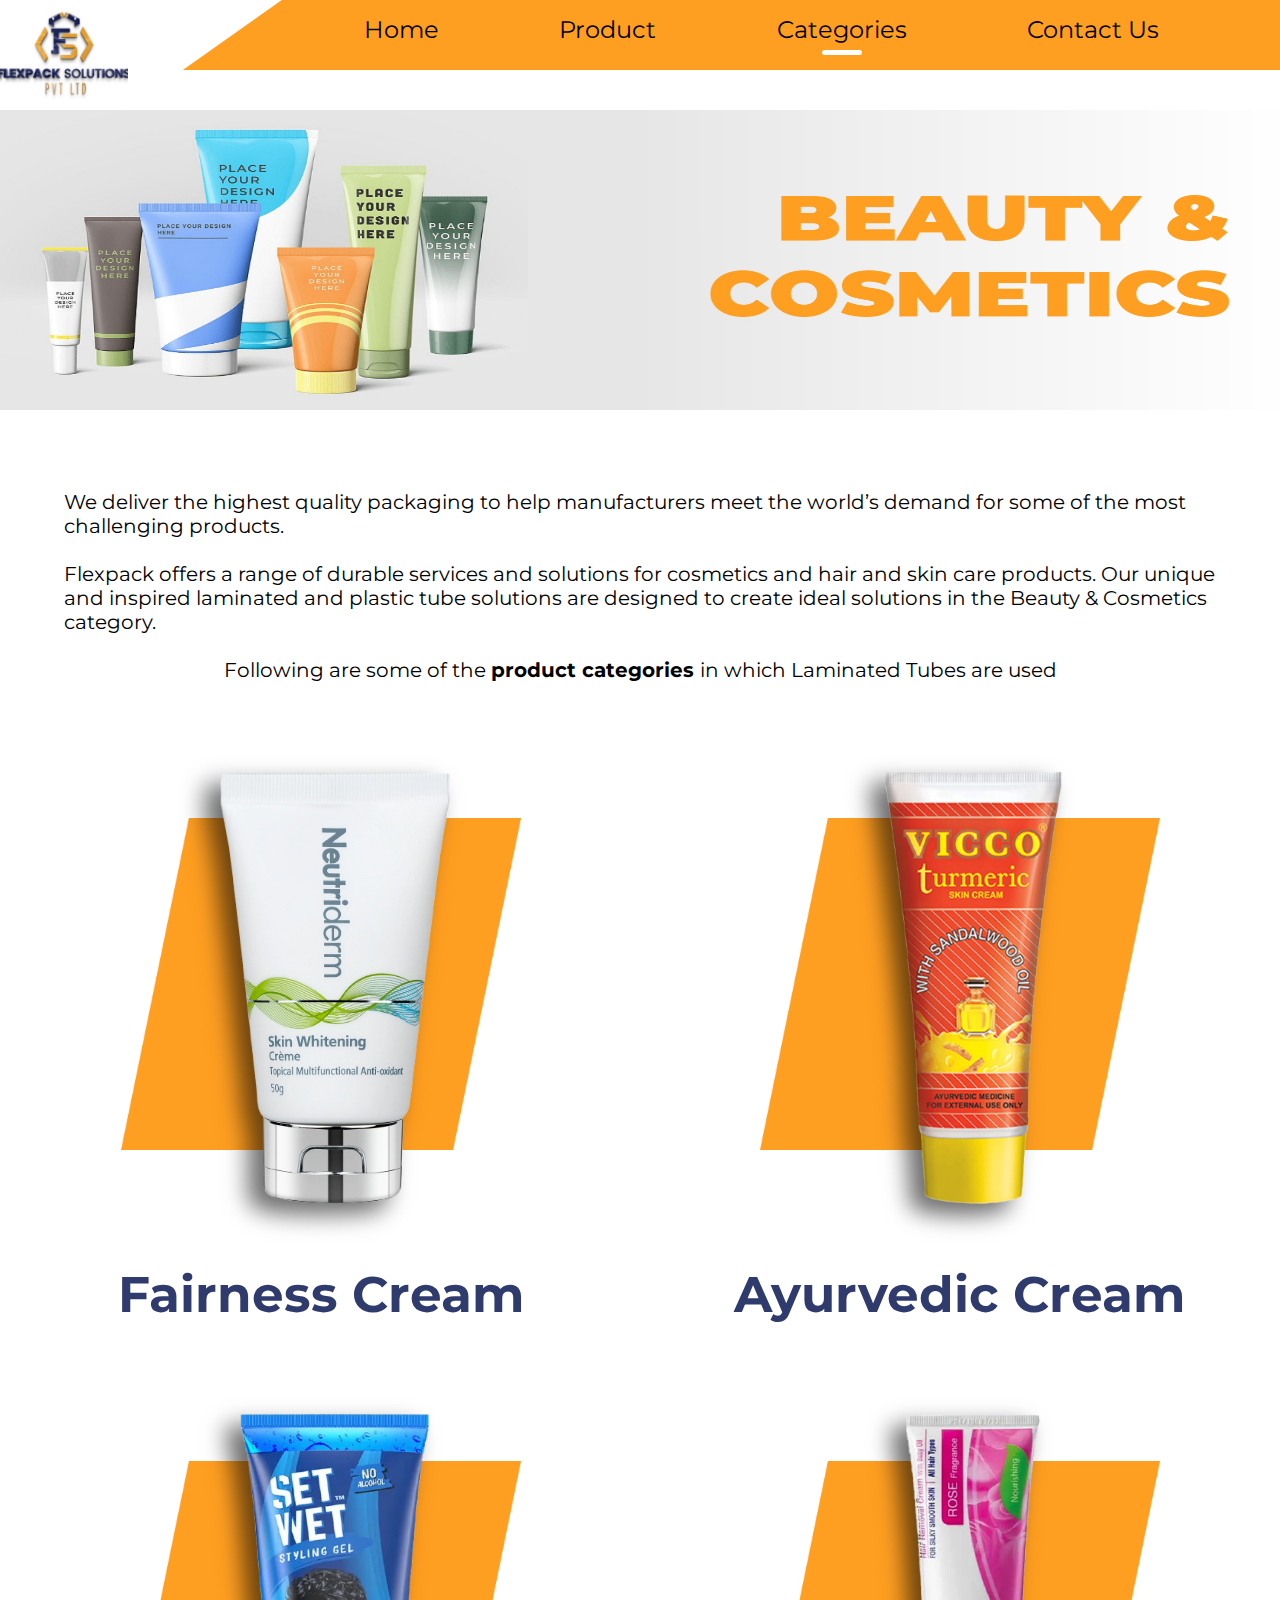
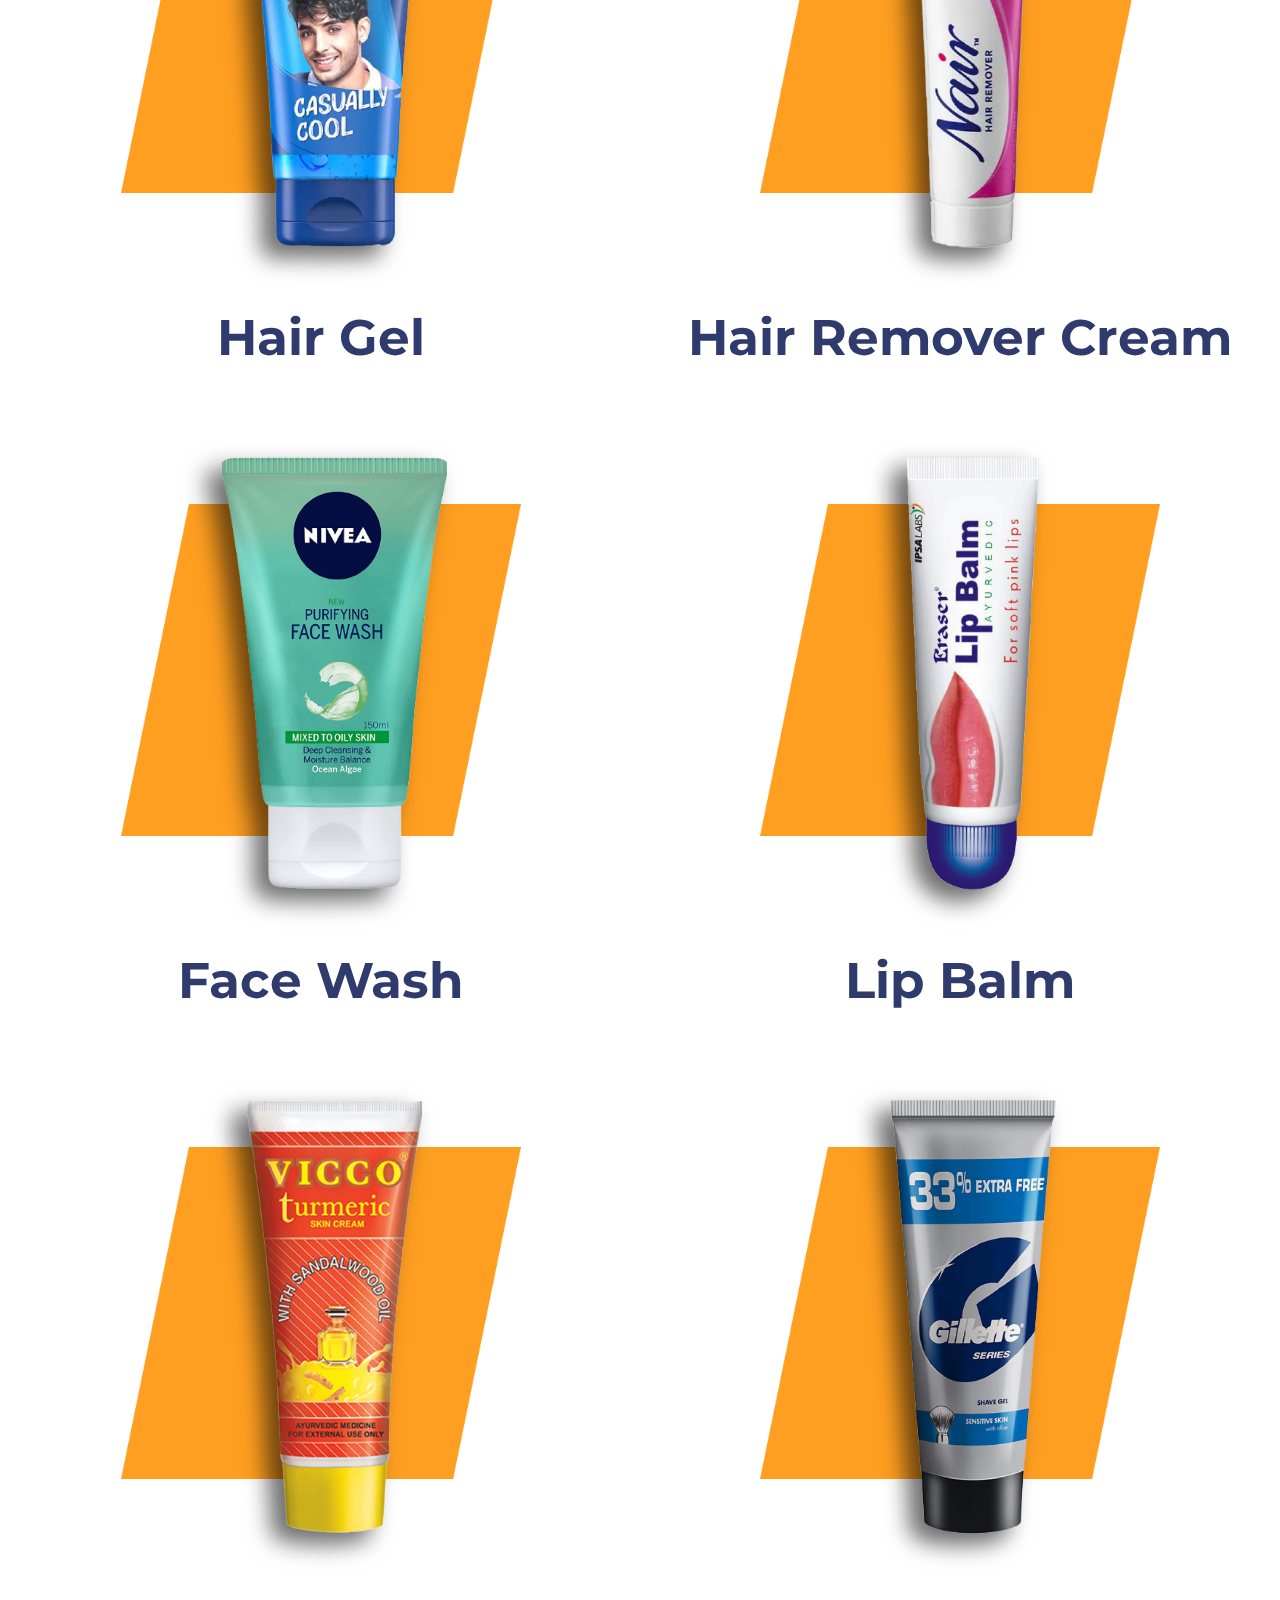
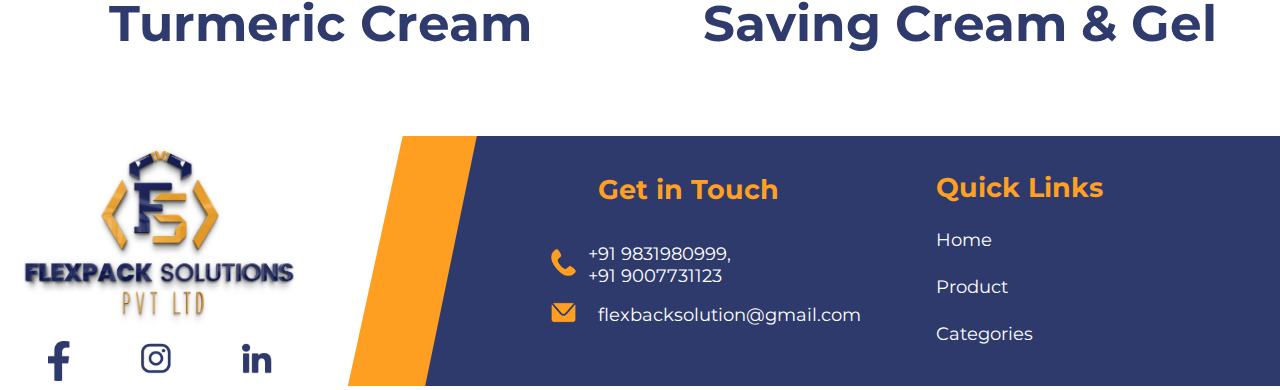
==== UI/beautyCosmetics.html @ aff6e9e9 "category  Page" ====
<!DOCTYPE html>
<html lang="en">
<head>
    <meta charset="UTF-8">
    <meta http-equiv="X-UA-Compatible" content="IE=edge">
    <meta name="viewport" content="width=device-width, initial-scale=1.0">

    <link rel="preconnect" href="https://fonts.googleapis.com">
    <link rel="preconnect" href="https://fonts.gstatic.com" crossorigin>
    <link href="https://fonts.googleapis.com/css2?family=Montserrat:wght@400;600&display=swap" rel="stylesheet">
    
    <link rel="stylesheet" href="../Style/beautyCosmetics.css">
    <link rel="stylesheet" href="../Style/navbar.css">
    <link rel="stylesheet" href="../Style/footer.css">
    <title>FLEXPACK SOLUTIONS</title>
</head>
<body>
    <div id="outerDiv">
        <nav>
            <div id="logo">
                <img src="../assets/navbar/logo.jpg" />
            </div>
            <div id="navItems">
                <ul>
                    <li><a href="../index.html" >Home</a>
                    
                </li>
                    <li><a href="./product.html">Product</a></li>
                    <li id="category">
                        <a href="#">Categories</a>
                        <div class="active"></div> 
                        <div id="categoryOptions">
                            <ol>
                                <li><a href="./oral.html">Oral</a></li>
                                <li><a href="./food.html" >Food</a></li>
                                <li><a href="./pharmaHealth.html">Pharma & health</a></li>
                                <li><a href="#" style="color:aliceblue">Beauty & Cosmetics</a></li>
                            </ol>
                        </div> 
                        
                    </li>
                    <li><a href="./contactus.html">Contact Us</a></li>
                </ul>
            </div>
        </nav>
        
        <div id="beautyCosmetics">
            <img src="../assets/beautyCosmetics/beautyCosmetics_banner.jpg"/>
        </div>

        <div id="beautyDescription">
            We deliver the highest quality packaging to help manufacturers meet the world’s demand for some of the most challenging products.
            <br/><br/>
            Flexpack offers a range of durable services and solutions for cosmetics and hair and skin care products. Our unique and inspired laminated and plastic tube solutions are designed to create ideal solutions in the Beauty & Cosmetics category.
            <br/><br/>
            <p>Following are some of the <b> product categories </b> in which Laminated Tubes are used</p>
        </div>

        <table id="beautyProductsTable">
            <tr>
                <td>
                    <div class="innerBeautyDiv">
                        <div id="beautyImgDiv">
                            <img src="../assets/beautyCosmetics/_1.png"/>
                        </div>
                    </div>
                    <h1>Fairness Cream</h1>
                </td>
                
                <td>
                    <div class="innerBeautyDiv">
                        <div id="beautyImgDiv">
                            <img src="../assets/beautyCosmetics/_2.png"/>
                        </div>
                    </div>
                    <h1>Ayurvedic Cream</h1>
                </td>
            </tr>

            <tr>
                <td>
                    <div class="innerBeautyDiv">
                        <div id="beautyImgDiv">
                            <img src="../assets/beautyCosmetics/_3.png"/>
                        </div>
                    </div>
                    <h1>Hair Gel</h1>
                </td>
                
                <td>
                    <div class="innerBeautyDiv">
                        <div id="beautyImgDiv">
                            <img src="../assets/beautyCosmetics/_4.png"/>
                        </div>
                    </div>
                    <h1>Hair Remover Cream</h1>
                </td>
            </tr>

            <tr>
                <td>
                    <div class="innerBeautyDiv">
                        <div id="beautyImgDiv">
                            <img src="../assets/beautyCosmetics/_5.png"/>
                        </div>
                    </div>
                    <h1>Face Wash</h1>
                </td>
                
                <td>
                    <div class="innerBeautyDiv">
                        <div id="beautyImgDiv">
                            <img src="../assets/beautyCosmetics/_6.png"/>
                        </div>
                    </div>
                    <h1>Lip Balm</h1>
                </td>
            </tr>

            <tr>
                <td>
                    <div class="innerBeautyDiv">
                        <div id="beautyImgDiv">
                            <img src="../assets/beautyCosmetics/_7.png"/>
                        </div>
                    </div>
                    <h1>Turmeric Cream</h1>
                </td>
                
                <td>
                    <div class="innerBeautyDiv">
                        <div id="beautyImgDiv">
                            <img src="../assets/beautyCosmetics/_8.png"/>
                        </div>
                    </div>
                    <h1>Saving Cream & Gel</h1>
                </td>
            </tr>
        </table>

        <footer id="footerParentDiv">
            <div id="footerLogo">
                <div id="footerLogoUpper">
                    <img src="../assets/footer/logo.jpg"/>
                </div>
                <div id="footerLogoLower">
                    <img src="../assets/footer/socail_media.png" />
                </div>
            </div>
            <div id="footerDetails">
                <div id="innerFooterDetailsDiv">
                    <div id="getInTouchDiv">
                            <table>
                                <tr>
                                    <td style="width:25px;"></td>
                                    <td style="padding-left: 20px;padding-bottom: 25px;"><h2>Get in Touch</h3></td>
                                </tr>
                                <tr>
                                    <td style="width:25px;"><img src="../assets/footer/phn_icon.png"/></td>
                                    <td style="padding: 10px;">+91 9831980999,<br/>+91 9007731123</td>
                                </tr>
                                <tr>
                                    <td style="width:25px;"><img src="../assets//footer/mail.png"/></td>
                                    <td style="padding-left: 20px;">flexbacksolution@gmail.com</td>
                                </tr>
                            </table>
                    </div>

                    <div id="quickLinks">
                        <h2>Quick Links</h3>
                            <ul>
                                <li>Home</li>
                                <li>Product</li>
                                <li>Categories</li>
                            </ul>
                    </div>

                </div>
            </div>
        </footer>
    </div>
    
</body>
<script src="../index.js"></script>
</html>
---- Style/beautyCosmetics.css ----
#beautyCosmetics{
    height: 300px;
  margin-top: 10px;
  position: relative;
  text-align: center;
  z-index:-1;
}

#beautyCosmetics img {
    width: 100%;
    height: 100%;
    object-fit: fill;
}


#beautyDescription{
  padding-top:80px;
  width:90%;
  margin: auto;
  font-size: 20px;
  hyphens: auto;
}

#beautyDescription p{
  text-align: center;
  margin-bottom: 50px;
}

.innerBeautyDiv{
  background-image: url("../assets/beautyCosmetics/product_bg1.png");
  background-position: center;
  background-size: contain;
  background-repeat: no-repeat;
  height:400px;
  width: 55%;
  min-width:400px;
  margin: auto;
  position: relative;
}

#beautyImgDiv{
  position: absolute;
  top:-35px;
  left: 0; 
  right: 0; 
  margin-left: auto; 
  margin-right: auto;
  height: 500px; 
  width:300px;
}

#beautyImgDiv img{
  width: 100%;
  height: 100%;
  object-fit: contain;

}

#beautyProductsTable h1{
  color: #2f3b6d;
  margin-top: 80px;
  text-align: center;
  font-size: 50px;
}
#beautyProductsTable{ width:100%; margin: 30px auto;}

#beautyProductsTable td{
  width: 50%;
  padding-top:50px;
  padding-bottom:50px;
}
---- Style/navbar.css ----
* {
  margin: 0;
  padding: 0;
  font-family: montserrat, sans-serif;
}
#outerDiv {
    width: 100%;
    margin: auto;
    height: auto;
    min-width: 1070px;
  }
  nav {
    display: flex;
    flex-direction: row;
    position: sticky;
    width: 100%;
    height: 100px;
  }
  
  #logo {
    width: 10%;
  }
  
  #logo img {
    height: 100%;
    width: 100%;
    object-fit: cover;
    padding-top: 5px;
  }
  #navItems {
    width: 90%;
    background-image: url("../assets/navbar/bar.png");
    /* background-position:center; */
    background-repeat: no-repeat;
    padding: 15px 0%;
    height: 40px;
  }
  
  #navItems ul {
    display: flex;
    flex-direction: row;
    list-style: none;
    justify-content: space-evenly;
    align-content: center;
    width: 90%;
    margin-left: auto;
  }
  
  nav ul li a {
    font-size: 24px;
    color: black;
    text-decoration: none;
  }
  
  .active {
    background-color: white;
    height: 5px;
    width: 40px;
    margin: auto;
    border-radius: 25px;
    visibility: visible;
    margin-top: 6px;
  }


  #category{
    position: relative;
  }

  #categoryOptions{
    position: absolute;
    top:50px;
    left:0;
    right: 0;
    width:150px;
    /* height: 200px; */
    text-align: center;
    background-color:#FFA022;
    color: white;
    ;
    margin: auto;
    z-index:1;
    display: none;
  }

  #categoryOptions ol{
    list-style: none;
  }

  #categoryOptions ol li{
    margin: 15px auto;
  }

  #categoryOptions ol a{
    font-size: 17px;
    color: black;
    text-decoration: none;
  }

  #categoryOptions ol li:hover{
    margin: 15px auto;
  }

  #categoryOptions a:hover{
    color:white;
  }

  .activeCategory{
    color:white;
  }
---- Style/footer.css ----
#footerParentDiv{
    display:flex;
    flex-direction: row;
    height:250px;
    width: 100%;
  }
  
  #footerLogo{
    width:25%;
    height:100%;
    min-width: 200px;
  }
  
  #footerLogo img{
    height: 100%;
    width:100%;
    object-fit:contain;
  }
  
  #footerLogoUpper{
    height:80%;
  }
  
  #footerLogoLower{
    height:20%;
    width: 70%;
    margin: auto;
  }
  
  #footerDetails{
    width: 75%;
    position: relative;
    background-image: url("../assets/footer/bottom_bar.png");
    background-repeat: no-repeat;
    font-family: montserrat, sans-serif;
    color: white;
    font-size: 18px;
  }
  #footerDetails img{
    height: 100%;
    width:100%;
  
  }
  #innerFooterDetailsDiv{
    width: 80%;
    margin-left: auto;
    display: flex;
    flex-direction: row;
    justify-content: space-evenly;
    height: 100%;
  }
  
  #innerFooterDetailsDiv h2{
    color:#FFA022;
    font-family: montserrat, sans-serif;
  
  }
  
  #innerFooterDetailsDiv li{
    list-style: none;
    margin:25px auto;
  }
  
  #getInTouchDiv{
    width:45%;
    padding-top: 35px;
    min-width: 350px;
  } 
  
  #quickLinks{
    width:40%;
    padding-top: 35px;
    font-size: 18px;
  
  }
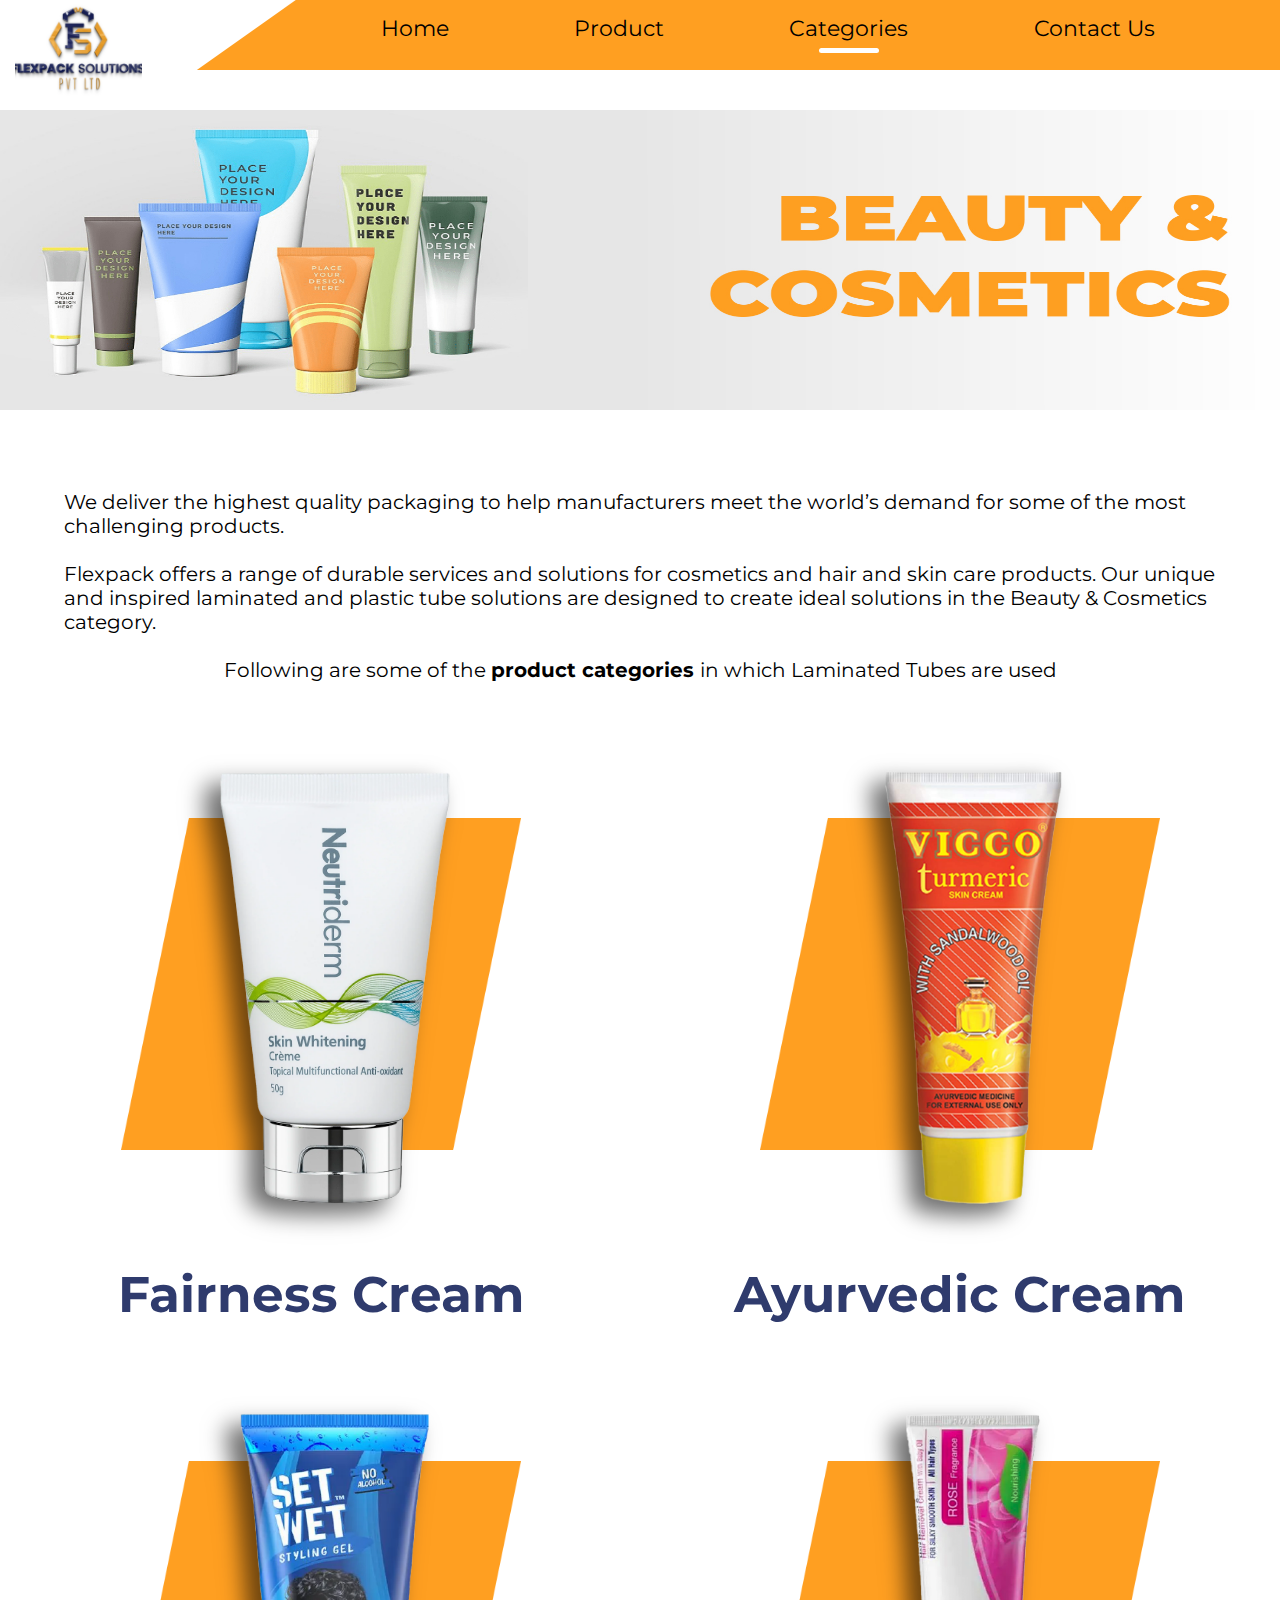
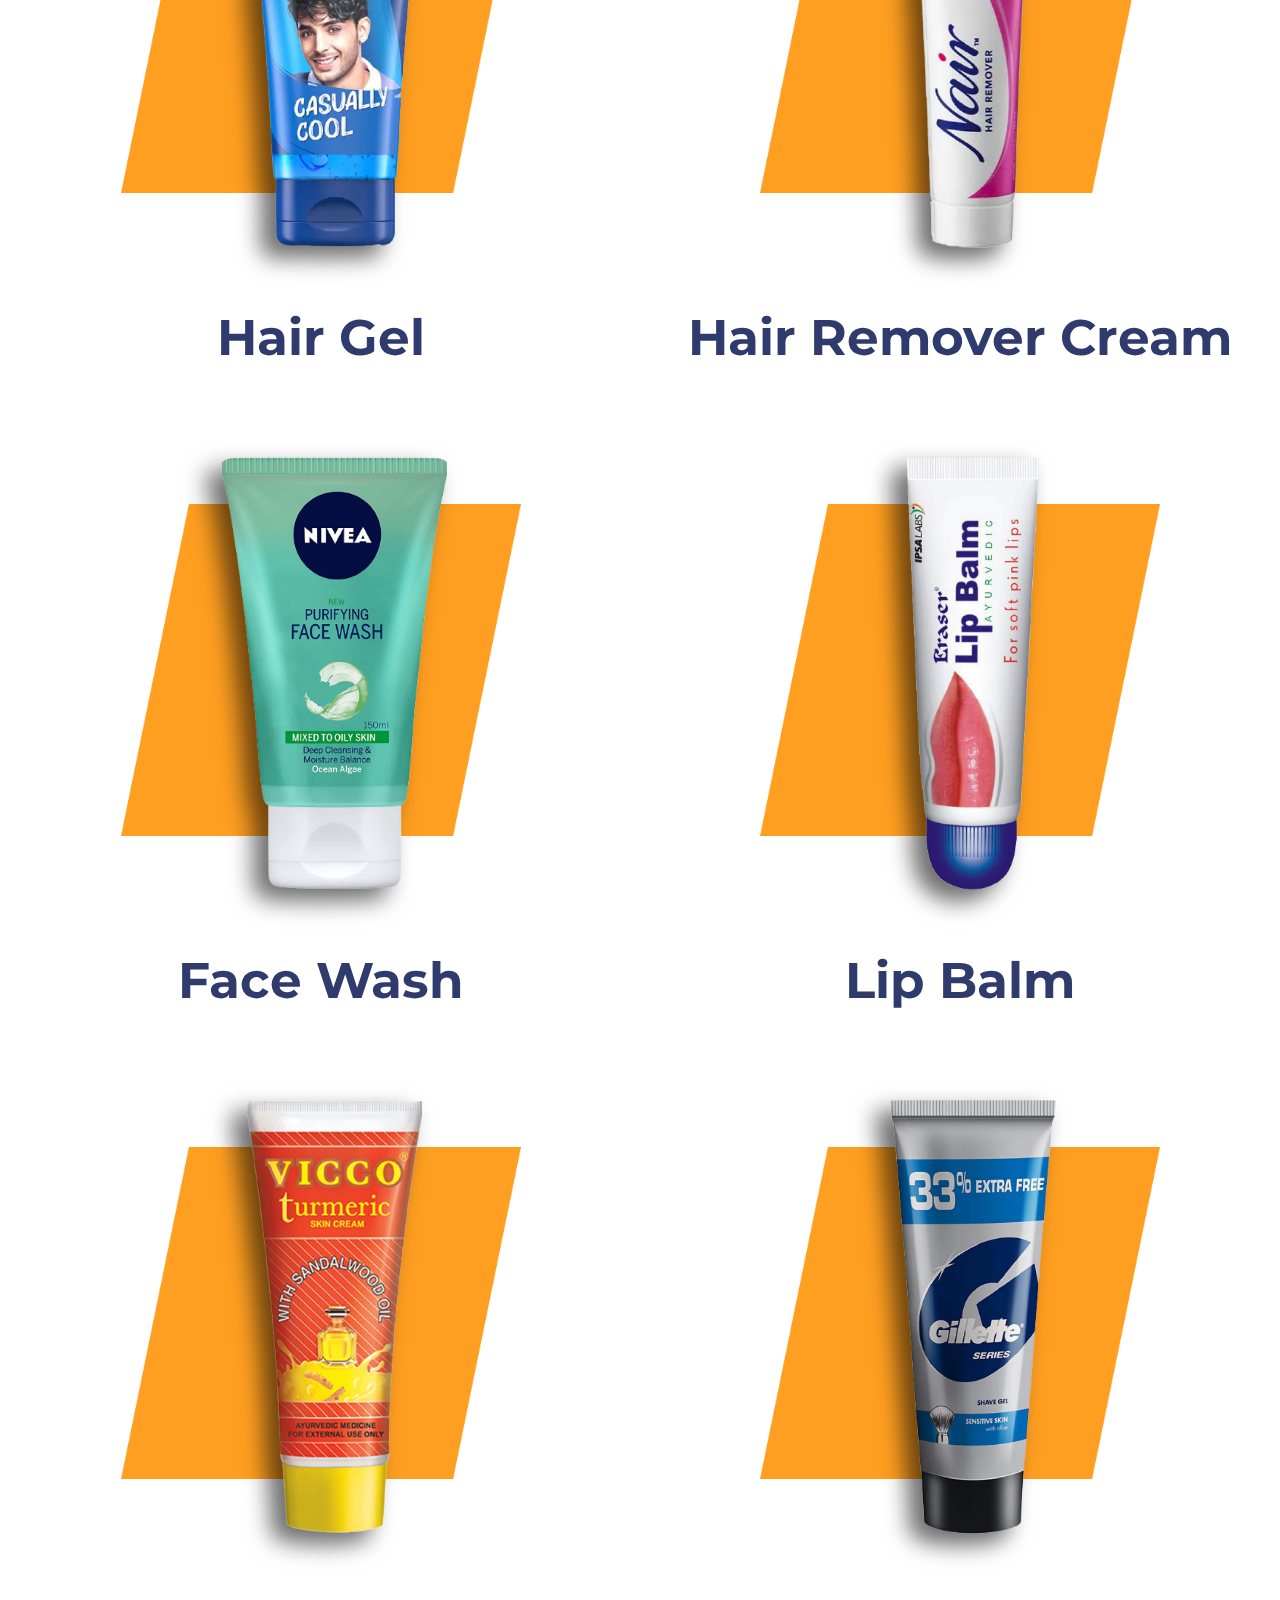
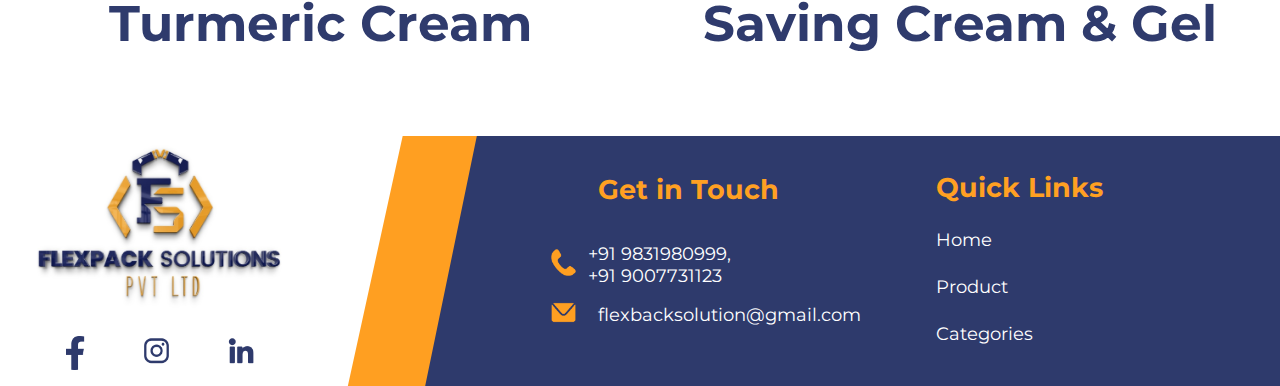
==== commit 76b1088a: "completed" ====
--- a/UI/beautyCosmetics.html
+++ b/UI/beautyCosmetics.html
@@ -22,22 +22,19 @@
             </div>
             <div id="navItems">
                 <ul>
-                    <li><a href="../index.html" >Home</a>
-                    
-                </li>
+                    <li><a href="../index.html" >Home</a> </li>
                     <li><a href="./product.html">Product</a></li>
                     <li id="category">
-                        <a href="#">Categories</a>
-                        <div class="active"></div> 
+                        <a href="#" onclick="toggler()">Categories</a>
+                        <div class="active"></div>
                         <div id="categoryOptions">
                             <ol>
                                 <li><a href="./oral.html">Oral</a></li>
-                                <li><a href="./food.html" >Food</a></li>
+                                <li><a href="./food.html">Food</a></li>
                                 <li><a href="./pharmaHealth.html">Pharma & health</a></li>
-                                <li><a href="#" style="color:aliceblue">Beauty & Cosmetics</a></li>
+                                <li><a href="./beautyCosmetics.html" style="color:white">Beauty & Cosmetics</a></li>
                             </ol>
-                        </div> 
-                        
+                        </div>  
                     </li>
                     <li><a href="./contactus.html">Contact Us</a></li>
                 </ul>
@@ -169,9 +166,9 @@
                     <div id="quickLinks">
                         <h2>Quick Links</h3>
                             <ul>
-                                <li>Home</li>
-                                <li>Product</li>
-                                <li>Categories</li>
+                                <li><a href="../index.html">Home</a></li>
+                                <li><a href="./product.html">Product</a></li>
+                                <li><a href="./oral.html">Categories</a></li>
                             </ul>
                     </div>
 
--- a/Style/navbar.css
+++ b/Style/navbar.css
@@ -19,13 +19,13 @@
   
   #logo {
     width: 10%;
+    margin-left: 15px;
   }
   
   #logo img {
     height: 100%;
     width: 100%;
     object-fit: cover;
-    padding-top: 5px;
   }
   #navItems {
     width: 90%;
@@ -47,7 +47,7 @@
   }
   
   nav ul li a {
-    font-size: 24px;
+    font-size: 22px;
     color: black;
     text-decoration: none;
   }
@@ -55,7 +55,7 @@
   .active {
     background-color: white;
     height: 5px;
-    width: 40px;
+    width: 60px;
     margin: auto;
     border-radius: 25px;
     visibility: visible;
@@ -92,7 +92,7 @@
   }
 
   #categoryOptions ol a{
-    font-size: 17px;
+    font-size: 14px;
     color: black;
     text-decoration: none;
   }
--- a/Style/footer.css
+++ b/Style/footer.css
@@ -9,7 +9,7 @@
   
   #footerLogo{
     width:25%;
-    height:100%;
+    height:90%;
     min-width: 200px;
   }
   
@@ -24,9 +24,10 @@
   }
   
   #footerLogoLower{
-    height:20%;
+    height:15%;
     width: 70%;
     margin: auto;
+    margin-top: 20px;
   }
   
   #footerDetails{
@@ -38,6 +39,14 @@
     color: white;
     font-size: 18px;
   }
+
+  #footerDetails a{
+    text-decoration: none;
+    font-family: montserrat, sans-serif;
+    color: white;
+    font-size: 18px;
+  }
+
   #footerDetails img{
     height: 100%;
     width:100%;
